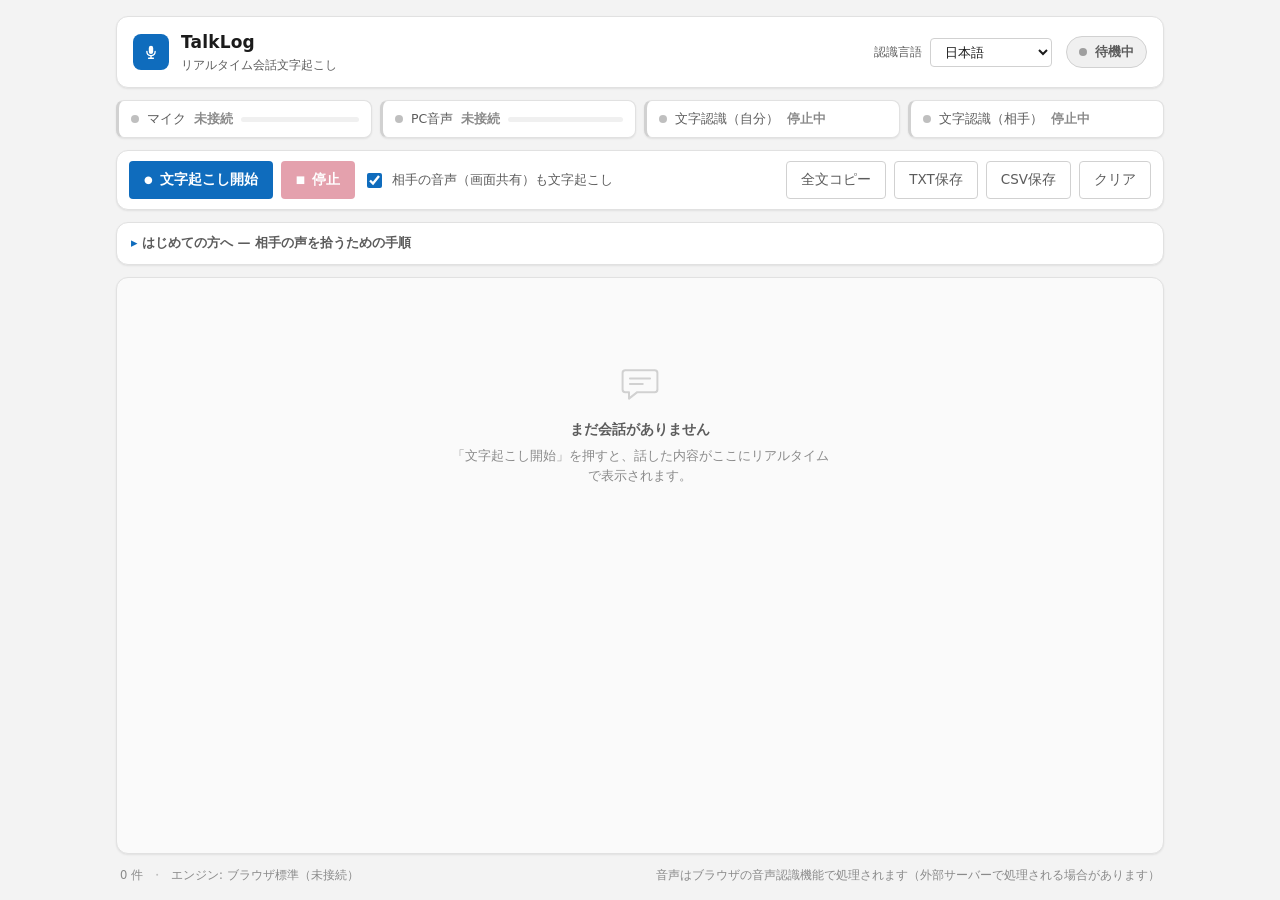
==== index.html @ 2a559c78 "Add files via upload" ====
<!DOCTYPE html>
<html lang="ja">
<head>
<meta charset="UTF-8">
<meta name="viewport" content="width=device-width, initial-scale=1.0">
<meta name="description" content="マイク（自分）と画面共有音声（相手）を同時に文字起こしする、リアルタイム会話文字起こしツール。">
<meta name="color-scheme" content="light dark">
<title>TalkLog — リアルタイム会話文字起こし</title>
<link rel="icon" href="data:image/svg+xml,%3Csvg xmlns='http://www.w3.org/2000/svg' viewBox='0 0 32 32'%3E%3Crect width='32' height='32' rx='7' fill='%230f6cbd'/%3E%3Cpath d='M16 7a3.2 3.2 0 0 0-3.2 3.2v5.4a3.2 3.2 0 1 0 6.4 0v-5.4A3.2 3.2 0 0 0 16 7Zm-7 8.2a1 1 0 0 1 2 0 5 5 0 0 0 10 0 1 1 0 1 1 2 0 7 7 0 0 1-6 6.93V24h2.5a1 1 0 1 1 0 2h-7a1 1 0 1 1 0-2H15v-1.87A7 7 0 0 1 9 15.2Z' fill='%23fff'/%3E%3C/svg%3E">
<link rel="stylesheet" href="style.css">
</head>
<body>
<noscript>
  <div class="noscript">このアプリの動作には JavaScript が必要です。</div>
</noscript>

<div class="app">

  <!-- ===== ヘッダー ===== -->
  <header class="app-header">
    <div class="brand">
      <span class="brand-mark" aria-hidden="true">
        <svg viewBox="0 0 32 32" width="22" height="22"><path d="M16 7a3.2 3.2 0 0 0-3.2 3.2v5.4a3.2 3.2 0 1 0 6.4 0v-5.4A3.2 3.2 0 0 0 16 7Zm-7 8.2a1 1 0 0 1 2 0 5 5 0 0 0 10 0 1 1 0 1 1 2 0 7 7 0 0 1-6 6.93V24h2.5a1 1 0 1 1 0 2h-7a1 1 0 1 1 0-2H15v-1.87A7 7 0 0 1 9 15.2Z" fill="currentColor"/></svg>
      </span>
      <div class="brand-text">
        <h1>TalkLog</h1>
        <p>リアルタイム会話文字起こし</p>
      </div>
    </div>

    <div class="header-right">
      <label class="field">
        <span class="field-label">認識言語</span>
        <select id="sel-lang" class="select">
          <option value="ja-JP" selected>日本語</option>
          <option value="en-US">English (US)</option>
          <option value="en-GB">English (UK)</option>
          <option value="zh-CN">中文（简体）</option>
          <option value="ko-KR">한국어</option>
        </select>
      </label>
      <div id="session-badge" class="session-badge" data-state="idle">
        <span class="dot" aria-hidden="true"></span>
        <span id="session-badge-text">待機中</span>
        <span id="session-timer" class="timer" hidden>00:00</span>
      </div>
    </div>
  </header>

  <!-- ===== 状態バー ===== -->
  <section class="statusbar" aria-label="接続状態">
    <div class="pill" id="pill-mic" data-state="off">
      <span class="dot" aria-hidden="true"></span>
      <span class="pill-label">マイク</span>
      <span class="pill-value" id="pill-mic-value">未接続</span>
      <span class="meter" aria-hidden="true"><span class="meter-bar" id="meter-self"></span></span>
    </div>

    <div class="pill" id="pill-pc" data-state="off">
      <span class="dot" aria-hidden="true"></span>
      <span class="pill-label">PC音声</span>
      <span class="pill-value" id="pill-pc-value">未接続</span>
      <span class="meter" aria-hidden="true"><span class="meter-bar" id="meter-remote"></span></span>
    </div>

    <div class="pill" id="pill-rec-self" data-state="off">
      <span class="dot" aria-hidden="true"></span>
      <span class="pill-label">文字認識（自分）</span>
      <span class="pill-value" id="pill-rec-self-value">停止中</span>
    </div>

    <div class="pill" id="pill-rec-remote" data-state="off">
      <span class="dot" aria-hidden="true"></span>
      <span class="pill-label">文字認識（相手）</span>
      <span class="pill-value" id="pill-rec-remote-value">停止中</span>
    </div>
  </section>

  <!-- ===== ツールバー ===== -->
  <section class="toolbar">
    <div class="toolbar-main">
      <button id="btn-start" class="btn btn-primary" type="button">
        <span class="btn-ico" aria-hidden="true">●</span>文字起こし開始
      </button>
      <button id="btn-stop" class="btn btn-danger" type="button" disabled>
        <span class="btn-ico" aria-hidden="true">■</span>停止
      </button>
      <label class="check" title="OFFにすると自分のマイクだけを文字起こしします">
        <input type="checkbox" id="chk-remote" checked>
        <span>相手の音声（画面共有）も文字起こし</span>
      </label>
    </div>

    <div class="toolbar-sub">
      <button id="btn-copy" class="btn btn-ghost" type="button">全文コピー</button>
      <button id="btn-txt" class="btn btn-ghost" type="button">TXT保存</button>
      <button id="btn-csv" class="btn btn-ghost" type="button">CSV保存</button>
      <button id="btn-clear" class="btn btn-ghost btn-ghost-danger" type="button">クリア</button>
    </div>
  </section>

  <!-- ===== 通知エリア ===== -->
  <div id="alert-area" class="alert-area" role="status" aria-live="polite"></div>

  <!-- ===== 使い方 ===== -->
  <details id="howto" class="howto">
    <summary>はじめての方へ — 相手の声を拾うための手順</summary>
    <ol class="howto-list">
      <li>「文字起こし開始」を押す</li>
      <li>マイクの使用を <b>許可</b> する</li>
      <li>Chrome の共有ダイアログで <b>タブ</b>（相手の声が出ているタブ）または <b>画面全体</b> を選ぶ</li>
      <li>ダイアログ左下の <b>「タブの音声を共有」/「システム音声を共有」</b> を必ず <b>ON</b> にする</li>
      <li>「共有」を押すと文字起こしが始まります</li>
    </ol>
    <p class="howto-note">
      ヘッドホンの使用を推奨します。スピーカー再生だとマイクが相手の声を拾い、「自分」として重複記録されることがあります。
    </p>
  </details>

  <!-- ===== 会話表示 ===== -->
  <main class="transcript-wrap">
    <div id="scroll-area" class="scroll-area" tabindex="0" aria-label="会話ログ">
      <p id="trim-notice" class="trim-notice" hidden>表示を軽くするため、古いメッセージは画面上から省略しています（保存・コピーには全件含まれます）。</p>

      <div id="empty-state" class="empty-state">
        <div class="empty-ico" aria-hidden="true">
          <svg viewBox="0 0 48 48" width="44" height="44"><path d="M8 10h32a3 3 0 0 1 3 3v18a3 3 0 0 1-3 3H21l-9 7v-7H8a3 3 0 0 1-3-3V13a3 3 0 0 1 3-3Z" fill="none" stroke="currentColor" stroke-width="2.2" stroke-linejoin="round"/><path d="M13 19h22M13 25h14" stroke="currentColor" stroke-width="2.2" stroke-linecap="round"/></svg>
        </div>
        <p class="empty-title">まだ会話がありません</p>
        <p class="empty-desc">「文字起こし開始」を押すと、話した内容がここにリアルタイムで表示されます。</p>
      </div>

      <div id="entry-list" class="entry-list"></div>
      <div id="live-area" class="live-area"></div>
    </div>

    <button id="btn-jump" class="jump-btn" type="button" hidden>
      最新へ<span id="jump-count" class="jump-count"></span>
    </button>
  </main>

  <!-- ===== フッター ===== -->
  <footer class="app-footer">
    <span id="stat-count">0 件</span>
    <span class="sep" aria-hidden="true">・</span>
    <span id="stat-engine">エンジン: 未判定</span>
    <span class="grow"></span>
    <span class="foot-note">音声はブラウザの音声認識機能で処理されます（外部サーバーで処理される場合があります）</span>
  </footer>
</div>

<div id="toast-area" class="toast-area" aria-live="polite"></div>

<script src="app.js"></script>
</body>
</html>
---- style.css ----
/* =========================================================
   TalkLog — スタイル
   方向性: Fluent Design / Microsoft Teams 風の業務ツールUI
   ライト／ダークの両方に対応（OS設定に追従）
   ========================================================= */

/* ---------- デザイントークン ---------- */
:root {
  /* 面 */
  --bg: #f3f3f3;
  --surface: #ffffff;
  --surface-2: #fafafa;
  --surface-3: #f0f0f0;

  /* 線 */
  --border: #e1e1e1;
  --border-strong: #d1d1d1;

  /* 文字 */
  --text: #1b1b1b;
  --text-2: #5c5c5c;
  --text-3: #8a8a8a;
  --text-inv: #ffffff;

  /* アクセント（Fluent blue） */
  --accent: #0f6cbd;
  --accent-hover: #115ea3;
  --accent-soft: #e8f1fb;
  --accent-border: #b4d6f7;

  /* セマンティック */
  --ok: #0f7b0f;
  --ok-soft: #eaf5ea;
  --warn: #b26a00;
  --warn-soft: #fdf3e3;
  --danger: #c4314b;
  --danger-soft: #fdeef1;

  /* 話者色 */
  --self-bg: #0f6cbd;
  --self-text: #ffffff;
  --remote-bg: #ffffff;
  --remote-text: #1b1b1b;
  --remote-border: #d8d8d8;

  /* 形状 */
  --r-sm: 4px;
  --r-md: 8px;
  --r-lg: 12px;
  --r-pill: 999px;

  --shadow-1: 0 1px 2px rgba(0, 0, 0, .08);
  --shadow-2: 0 2px 8px rgba(0, 0, 0, .10);
  --shadow-3: 0 8px 24px rgba(0, 0, 0, .14);

  --font: "Segoe UI Variable Text", "Segoe UI", "Yu Gothic UI", "Meiryo",
          system-ui, -apple-system, "Hiragino Kaku Gothic ProN", sans-serif;

  --gap: 12px;
  --maxw: 1080px;
}

@media (prefers-color-scheme: dark) {
  :root {
    --bg: #141414;
    --surface: #1f1f1f;
    --surface-2: #242424;
    --surface-3: #2b2b2b;

    --border: #333333;
    --border-strong: #454545;

    --text: #f2f2f2;
    --text-2: #bdbdbd;
    --text-3: #8f8f8f;

    --accent: #479ef5;
    --accent-hover: #62abf5;
    --accent-soft: #10263a;
    --accent-border: #2a4a68;

    --ok: #6ccb5f;
    --ok-soft: #16240f;
    --warn: #e5a54b;
    --warn-soft: #2a1f0d;
    --danger: #ff6b7f;
    --danger-soft: #33161c;

    --self-bg: #2a5f96;
    --self-text: #ffffff;
    --remote-bg: #2b2b2b;
    --remote-text: #f2f2f2;
    --remote-border: #3a3a3a;

    --shadow-1: 0 1px 2px rgba(0, 0, 0, .4);
    --shadow-2: 0 2px 8px rgba(0, 0, 0, .45);
    --shadow-3: 0 8px 24px rgba(0, 0, 0, .55);
  }
}

/* ---------- リセット ---------- */
*, *::before, *::after { box-sizing: border-box; }
html, body { height: 100%; }
body {
  margin: 0;
  background: var(--bg);
  color: var(--text);
  font-family: var(--font);
  font-size: 14px;
  line-height: 1.6;
  -webkit-font-smoothing: antialiased;
}
h1, h2, p, ol, ul { margin: 0; }
button, input, select { font: inherit; color: inherit; }

/* display 指定を持つ要素でも hidden 属性を確実に効かせる */
[hidden] { display: none !important; }

.noscript {
  margin: 24px auto;
  max-width: 640px;
  padding: 16px;
  border: 1px solid var(--danger);
  border-radius: var(--r-md);
  background: var(--danger-soft);
  text-align: center;
}

/* ---------- レイアウト ---------- */
/* ページ自体はスクロールさせず、会話エリアだけを内部スクロールさせる */
body { overflow: hidden; }

.app {
  max-width: var(--maxw);
  height: 100vh;
  height: 100dvh; /* モバイルのアドレスバー分を考慮（未対応環境は上の 100vh） */
  margin: 0 auto;
  padding: 16px 16px 12px;
  display: flex;
  flex-direction: column;
  gap: var(--gap);
}

/* ---------- ヘッダー ---------- */
.app-header {
  display: flex;
  align-items: center;
  justify-content: space-between;
  gap: 16px;
  flex-wrap: wrap;
  padding: 12px 16px;
  background: var(--surface);
  border: 1px solid var(--border);
  border-radius: var(--r-lg);
  box-shadow: var(--shadow-1);
}
.brand { display: flex; align-items: center; gap: 12px; min-width: 0; }
.brand-mark {
  display: grid;
  place-items: center;
  width: 36px; height: 36px;
  border-radius: var(--r-md);
  background: var(--accent);
  color: #fff;
  flex: none;
}
.brand-text { min-width: 0; }
.brand-text h1 { font-size: 17px; font-weight: 600; letter-spacing: .01em; }
.brand-text p { font-size: 12px; color: var(--text-2); }

.header-right { display: flex; align-items: center; gap: 14px; flex-wrap: wrap; }
.field { display: flex; align-items: center; gap: 8px; }
.field-label { font-size: 12px; color: var(--text-2); white-space: nowrap; }
.select {
  padding: 5px 10px;
  background: var(--surface);
  border: 1px solid var(--border-strong);
  border-radius: var(--r-sm);
  font-size: 13px;
  cursor: pointer;
}
.select:disabled { opacity: .55; cursor: not-allowed; }
.select:focus-visible, .btn:focus-visible, .check input:focus-visible,
.scroll-area:focus-visible, summary:focus-visible {
  outline: 2px solid var(--accent);
  outline-offset: 2px;
}

.session-badge {
  display: inline-flex; align-items: center; gap: 8px;
  padding: 5px 12px;
  border-radius: var(--r-pill);
  border: 1px solid var(--border-strong);
  background: var(--surface-3);
  font-size: 12.5px;
  font-weight: 600;
  color: var(--text-2);
  white-space: nowrap;
}
.session-badge .timer {
  font-variant-numeric: tabular-nums;
  font-weight: 500;
  opacity: .85;
}
.session-badge[data-state="starting"] {
  background: var(--warn-soft); border-color: var(--warn); color: var(--warn);
}
.session-badge[data-state="running"] {
  background: var(--danger-soft); border-color: var(--danger); color: var(--danger);
}

/* 共通ステータスドット */
.dot {
  width: 8px; height: 8px;
  border-radius: 50%;
  background: currentColor;
  flex: none;
  opacity: .55;
}
.session-badge[data-state="running"] .dot { opacity: 1; animation: pulse 1.6s ease-in-out infinite; }
@keyframes pulse { 0%,100% { opacity: 1; } 50% { opacity: .3; } }

/* ---------- 状態バー ---------- */
.statusbar {
  display: grid;
  grid-template-columns: repeat(4, minmax(0, 1fr));
  gap: 8px;
}
.pill {
  display: flex;
  align-items: center;
  gap: 8px;
  min-width: 0;
  padding: 8px 12px;
  background: var(--surface);
  border: 1px solid var(--border);
  border-left: 3px solid var(--border-strong);
  border-radius: var(--r-md);
  box-shadow: var(--shadow-1);
  font-size: 12.5px;
  color: var(--text-3);
}
.pill-label { color: var(--text-2); white-space: nowrap; }
.pill-value { font-weight: 600; color: var(--text-3); white-space: nowrap; }

.pill[data-state="ok"]    { border-left-color: var(--ok);     color: var(--ok); }
.pill[data-state="warn"]  { border-left-color: var(--warn);   color: var(--warn); }
.pill[data-state="error"] { border-left-color: var(--danger); color: var(--danger); }
.pill[data-state="ok"]    .pill-value { color: var(--ok); }
.pill[data-state="warn"]  .pill-value { color: var(--warn); }
.pill[data-state="error"] .pill-value { color: var(--danger); }
.pill[data-state="ok"] .dot { opacity: 1; }

/* 音声レベルメーター */
.meter {
  flex: 1 1 auto;
  min-width: 28px;
  height: 5px;
  margin-left: auto;
  border-radius: var(--r-pill);
  background: var(--surface-3);
  overflow: hidden;
}
.meter-bar {
  display: block;
  width: 0%;
  height: 100%;
  border-radius: var(--r-pill);
  background: linear-gradient(90deg, var(--ok), var(--accent));
  transition: width 90ms linear;
}

/* ---------- ツールバー ---------- */
.toolbar {
  display: flex;
  align-items: center;
  justify-content: space-between;
  gap: 12px;
  flex-wrap: wrap;
  padding: 10px 12px;
  background: var(--surface);
  border: 1px solid var(--border);
  border-radius: var(--r-lg);
  box-shadow: var(--shadow-1);
}
.toolbar-main, .toolbar-sub { display: flex; align-items: center; gap: 8px; flex-wrap: wrap; }

.btn {
  display: inline-flex;
  align-items: center;
  gap: 7px;
  padding: 7px 14px;
  border: 1px solid transparent;
  border-radius: var(--r-sm);
  background: var(--surface-3);
  color: var(--text);
  font-size: 13.5px;
  font-weight: 600;
  cursor: pointer;
  transition: background-color .12s ease, border-color .12s ease, opacity .12s ease;
}
.btn:hover:not(:disabled) { background: var(--border); }
.btn:active:not(:disabled) { transform: translateY(1px); }
.btn:disabled { opacity: .45; cursor: not-allowed; }
.btn-ico { font-size: 10px; line-height: 1; }

.btn-primary { background: var(--accent); color: #fff; }
.btn-primary:hover:not(:disabled) { background: var(--accent-hover); }
.btn-danger { background: var(--danger); color: #fff; }
.btn-danger:hover:not(:disabled) { filter: brightness(1.08); background: var(--danger); }
.btn-ghost {
  background: transparent;
  border-color: var(--border-strong);
  font-weight: 500;
  color: var(--text-2);
}
.btn-ghost:hover:not(:disabled) { background: var(--surface-3); color: var(--text); }
.btn-ghost-danger:hover:not(:disabled) { color: var(--danger); border-color: var(--danger); background: var(--danger-soft); }

.check { display: inline-flex; align-items: center; gap: 7px; font-size: 13px; color: var(--text-2); cursor: pointer; }
.check input { width: 15px; height: 15px; accent-color: var(--accent); cursor: pointer; }
.check input:disabled { cursor: not-allowed; }

/* ---------- 通知 ---------- */
.alert-area:empty { display: none; }
.alert-area { display: flex; flex-direction: column; gap: 8px; }
.alert {
  display: flex;
  align-items: flex-start;
  gap: 10px;
  padding: 10px 12px;
  border: 1px solid var(--border-strong);
  border-left: 3px solid var(--text-3);
  border-radius: var(--r-md);
  background: var(--surface);
  font-size: 13px;
  box-shadow: var(--shadow-1);
}
.alert[data-kind="info"]   { border-left-color: var(--accent); background: var(--accent-soft); }
.alert[data-kind="ok"]     { border-left-color: var(--ok);     background: var(--ok-soft); }
.alert[data-kind="warn"]   { border-left-color: var(--warn);   background: var(--warn-soft); }
.alert[data-kind="error"]  { border-left-color: var(--danger); background: var(--danger-soft); }
.alert-body { flex: 1; min-width: 0; }
.alert-title { font-weight: 600; margin-bottom: 2px; }
.alert-text { color: var(--text-2); white-space: pre-wrap; }
.alert-close {
  flex: none;
  width: 24px; height: 24px;
  display: grid; place-items: center;
  border: none; border-radius: var(--r-sm);
  background: transparent;
  color: var(--text-3);
  font-size: 16px; line-height: 1;
  cursor: pointer;
}
.alert-close:hover { background: rgba(128,128,128,.18); color: var(--text); }

/* ---------- 使い方 ---------- */
.howto {
  background: var(--surface);
  border: 1px solid var(--border);
  border-radius: var(--r-lg);
  box-shadow: var(--shadow-1);
  font-size: 13px;
}
.howto summary {
  padding: 10px 14px;
  cursor: pointer;
  font-weight: 600;
  color: var(--text-2);
  list-style: none;
}
.howto summary::-webkit-details-marker { display: none; }
.howto summary::before { content: "▸ "; color: var(--accent); }
.howto[open] summary::before { content: "▾ "; }
.howto-list { margin: 0; padding: 0 14px 4px 34px; color: var(--text-2); }
.howto-list li { margin-bottom: 3px; }
.howto-list b { color: var(--text); }
.howto-note { padding: 4px 14px 12px; color: var(--text-3); font-size: 12.5px; }

/* ---------- 会話表示 ---------- */
.transcript-wrap {
  position: relative;
  flex: 1 1 auto;
  /* flex アイテムの既定 min-height:auto を解除しないと、
     中身の高さのまま伸び続けて内部スクロールが発生しない */
  min-height: 0;
  display: flex;
}
.scroll-area {
  flex: 1;
  min-height: 0;
  overflow-y: auto;
  overscroll-behavior: contain;
  padding: 16px 18px 20px;
  background: var(--surface-2);
  border: 1px solid var(--border);
  border-radius: var(--r-lg);
  box-shadow: var(--shadow-1);
  scroll-behavior: auto;
}

.trim-notice {
  margin: 0 auto 14px;
  max-width: 560px;
  padding: 6px 10px;
  border-radius: var(--r-sm);
  background: var(--surface-3);
  color: var(--text-3);
  font-size: 11.5px;
  text-align: center;
}

.empty-state {
  display: flex;
  flex-direction: column;
  align-items: center;
  justify-content: center;
  gap: 6px;
  min-height: 260px;
  color: var(--text-3);
  text-align: center;
}
.empty-ico { color: var(--border-strong); }
.empty-title { font-size: 14px; font-weight: 600; color: var(--text-2); }
.empty-desc { font-size: 12.5px; max-width: 380px; }

.entry-list, .live-area { display: flex; flex-direction: column; gap: 10px; }
.live-area:not(:empty) { margin-top: 10px; }

/* メッセージ行 */
.row { display: flex; flex-direction: column; max-width: min(78%, 680px); }
.row-self   { align-self: flex-end; align-items: flex-end; }
.row-remote { align-self: flex-start; align-items: flex-start; }

.row-meta {
  display: flex;
  align-items: baseline;
  gap: 8px;
  margin: 0 2px 3px;
  font-size: 11.5px;
  color: var(--text-3);
}
.row-speaker { font-weight: 700; }
.row-self .row-speaker   { color: var(--accent); }
.row-remote .row-speaker { color: var(--text-2); }
.row-time { font-variant-numeric: tabular-nums; }

.bubble {
  padding: 9px 13px;
  border-radius: var(--r-lg);
  font-size: 14.5px;
  line-height: 1.65;
  white-space: pre-wrap;
  overflow-wrap: anywhere;
  box-shadow: var(--shadow-1);
}
.row-self .bubble {
  background: var(--self-bg);
  color: var(--self-text);
  border-bottom-right-radius: var(--r-sm);
}
.row-remote .bubble {
  background: var(--remote-bg);
  color: var(--remote-text);
  border: 1px solid var(--remote-border);
  border-bottom-left-radius: var(--r-sm);
}

/* 認識中（暫定結果） */
.row-live .bubble {
  background: transparent;
  border: 1px dashed var(--accent-border);
  color: var(--text-2);
  box-shadow: none;
}
.row-live.row-self .bubble { border-color: var(--accent); color: var(--accent); }
.live-tag {
  display: inline-flex;
  align-items: center;
  gap: 5px;
  padding: 1px 7px;
  border-radius: var(--r-pill);
  background: var(--accent-soft);
  color: var(--accent);
  font-size: 10.5px;
  font-weight: 700;
}
.live-tag::before {
  content: "";
  width: 5px; height: 5px;
  border-radius: 50%;
  background: currentColor;
  animation: blink 1.1s ease-in-out infinite;
}
@keyframes blink { 0%,100% { opacity: 1; } 50% { opacity: .15; } }

/* 追加時のさりげないフェード */
.row-enter { animation: fadeUp .16s ease-out; }
@keyframes fadeUp { from { opacity: 0; transform: translateY(4px); } to { opacity: 1; transform: none; } }

/* 最新へ戻るボタン */
.jump-btn {
  position: absolute;
  left: 50%;
  bottom: 14px;
  transform: translateX(-50%);
  display: inline-flex;
  align-items: center;
  gap: 6px;
  padding: 6px 14px;
  border: 1px solid var(--border-strong);
  border-radius: var(--r-pill);
  background: var(--surface);
  color: var(--text);
  font-size: 12.5px;
  font-weight: 600;
  cursor: pointer;
  box-shadow: var(--shadow-3);
}
.jump-btn:hover { background: var(--surface-3); }
.jump-count {
  padding: 0 6px;
  border-radius: var(--r-pill);
  background: var(--accent);
  color: #fff;
  font-size: 11px;
}
.jump-count:empty { display: none; }

/* ---------- フッター ---------- */
.app-footer {
  display: flex;
  align-items: center;
  gap: 8px;
  flex-wrap: wrap;
  padding: 0 4px 4px;
  font-size: 11.5px;
  color: var(--text-3);
}
.app-footer .grow { flex: 1 1 auto; }
.app-footer .sep { opacity: .5; }
.foot-note { text-align: right; }

/* ---------- トースト ---------- */
.toast-area {
  position: fixed;
  right: 18px;
  bottom: 18px;
  display: flex;
  flex-direction: column;
  gap: 8px;
  z-index: 50;
  pointer-events: none;
}
.toast {
  padding: 9px 16px;
  border: 1px solid var(--border-strong);
  border-radius: var(--r-md);
  background: var(--surface);
  color: var(--text);
  font-size: 13px;
  box-shadow: var(--shadow-3);
  animation: toastIn .16s ease-out;
}
@keyframes toastIn { from { opacity: 0; transform: translateY(8px); } to { opacity: 1; transform: none; } }

/* ---------- レスポンシブ ---------- */
@media (max-width: 900px) {
  .statusbar { grid-template-columns: repeat(2, minmax(0, 1fr)); }
}
@media (max-width: 640px) {
  body { font-size: 13.5px; overflow: auto; }
  /* 狭い画面ではヘッダー類だけで画面が埋まりうるため、ページスクロールを許可し
     会話エリアには上限高さを与えて内部スクロールさせる */
  .app { padding: 10px 10px 8px; gap: 10px; height: auto; min-height: 100dvh; }
  .transcript-wrap { min-height: 260px; }
  .scroll-area { max-height: 62vh; }
  .app-header { padding: 10px 12px; }
  .header-right { width: 100%; justify-content: space-between; }
  .statusbar { grid-template-columns: 1fr; }
  .toolbar { flex-direction: column; align-items: stretch; }
  .toolbar-main, .toolbar-sub { justify-content: space-between; }
  .btn { flex: 1 1 auto; justify-content: center; }
  .row { max-width: 92%; }
  .foot-note { display: none; }
  .toast-area { left: 12px; right: 12px; align-items: center; }
}

/* ---------- アニメーション削減 ---------- */
@media (prefers-reduced-motion: reduce) {
  *, *::before, *::after {
    animation-duration: .001ms !important;
    animation-iteration-count: 1 !important;
    transition-duration: .001ms !important;
  }
}
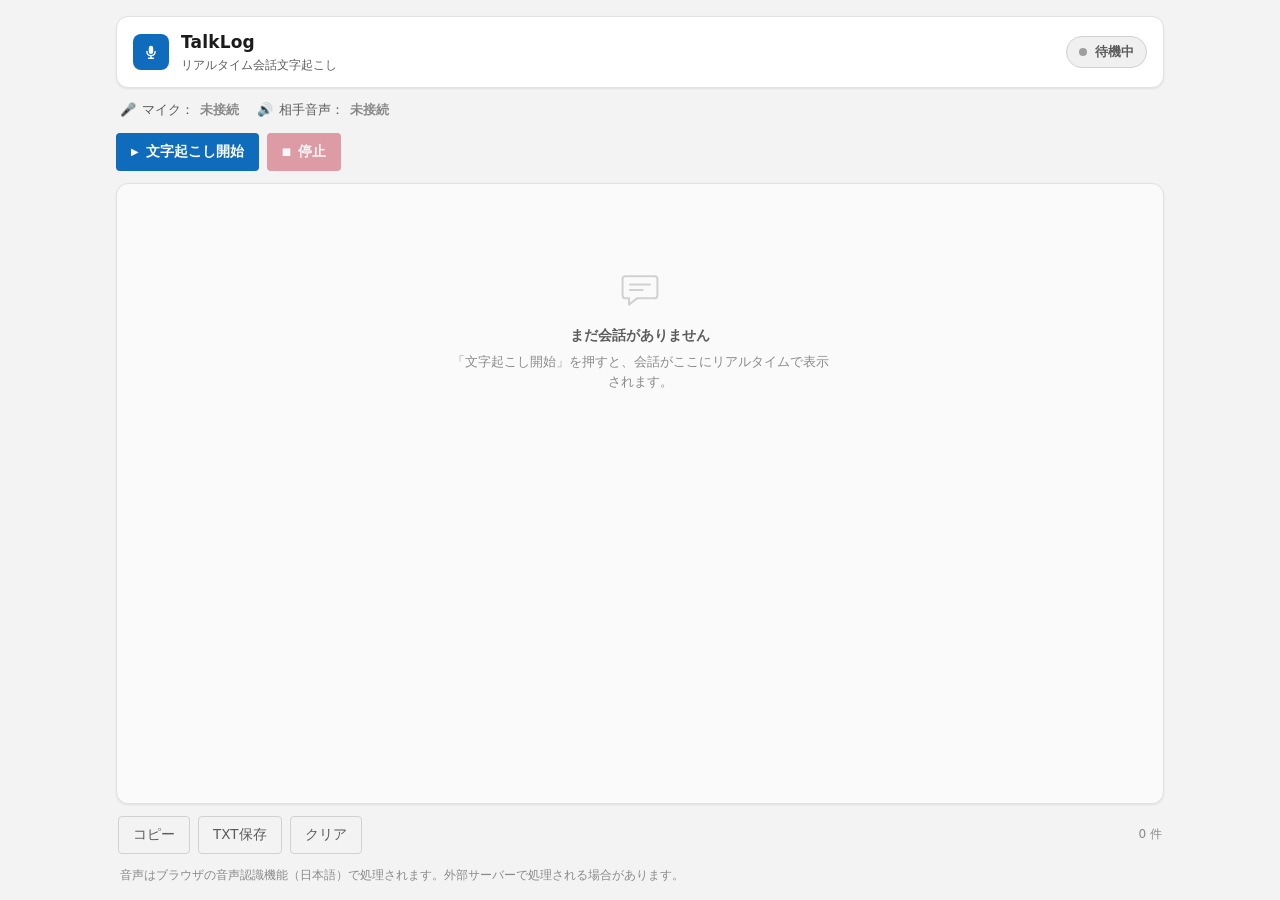
==== commit 571cce1f: "Add files via upload" ====
--- a/index.html
+++ b/index.html
@@ -3,7 +3,7 @@
 <head>
 <meta charset="UTF-8">
 <meta name="viewport" content="width=device-width, initial-scale=1.0">
-<meta name="description" content="マイク（自分）と画面共有音声（相手）を同時に文字起こしする、リアルタイム会話文字起こしツール。">
+<meta name="description" content="会話をリアルタイムに文字起こしし、自分と相手の発言を分けて表示するツール。">
 <meta name="color-scheme" content="light dark">
 <title>TalkLog — リアルタイム会話文字起こし</title>
 <link rel="icon" href="data:image/svg+xml,%3Csvg xmlns='http://www.w3.org/2000/svg' viewBox='0 0 32 32'%3E%3Crect width='32' height='32' rx='7' fill='%230f6cbd'/%3E%3Cpath d='M16 7a3.2 3.2 0 0 0-3.2 3.2v5.4a3.2 3.2 0 1 0 6.4 0v-5.4A3.2 3.2 0 0 0 16 7Zm-7 8.2a1 1 0 0 1 2 0 5 5 0 0 0 10 0 1 1 0 1 1 2 0 7 7 0 0 1-6 6.93V24h2.5a1 1 0 1 1 0 2h-7a1 1 0 1 1 0-2H15v-1.87A7 7 0 0 1 9 15.2Z' fill='%23fff'/%3E%3C/svg%3E">
@@ -28,96 +28,37 @@
       </div>
     </div>
 
-    <div class="header-right">
-      <label class="field">
-        <span class="field-label">認識言語</span>
-        <select id="sel-lang" class="select">
-          <option value="ja-JP" selected>日本語</option>
-          <option value="en-US">English (US)</option>
-          <option value="en-GB">English (UK)</option>
-          <option value="zh-CN">中文（简体）</option>
-          <option value="ko-KR">한국어</option>
-        </select>
-      </label>
-      <div id="session-badge" class="session-badge" data-state="idle">
-        <span class="dot" aria-hidden="true"></span>
-        <span id="session-badge-text">待機中</span>
-        <span id="session-timer" class="timer" hidden>00:00</span>
-      </div>
+    <div id="session-badge" class="session-badge" data-state="idle">
+      <span class="dot" aria-hidden="true"></span>
+      <span id="session-badge-text">待機中</span>
+      <span id="session-timer" class="timer" hidden>00:00</span>
     </div>
   </header>
 
-  <!-- ===== 状態バー ===== -->
-  <section class="statusbar" aria-label="接続状態">
-    <div class="pill" id="pill-mic" data-state="off">
-      <span class="dot" aria-hidden="true"></span>
-      <span class="pill-label">マイク</span>
-      <span class="pill-value" id="pill-mic-value">未接続</span>
-      <span class="meter" aria-hidden="true"><span class="meter-bar" id="meter-self"></span></span>
-    </div>
+  <!-- ===== 入力状態 ===== -->
+  <div class="status-row">
+    <span class="stat" id="pill-mic" data-state="off">
+      <span aria-hidden="true">🎤</span>マイク：<b id="pill-mic-value">未接続</b>
+    </span>
+    <span class="stat" id="pill-pc" data-state="off">
+      <span aria-hidden="true">🔊</span>相手音声：<b id="pill-pc-value">未接続</b>
+    </span>
+  </div>
 
-    <div class="pill" id="pill-pc" data-state="off">
-      <span class="dot" aria-hidden="true"></span>
-      <span class="pill-label">PC音声</span>
-      <span class="pill-value" id="pill-pc-value">未接続</span>
-      <span class="meter" aria-hidden="true"><span class="meter-bar" id="meter-remote"></span></span>
-    </div>
+  <!-- ===== 主操作 ===== -->
+  <div class="main-controls">
+    <button id="btn-start" class="btn btn-primary" type="button">
+      <span class="btn-ico" aria-hidden="true">▶</span>文字起こし開始
+    </button>
+    <button id="btn-stop" class="btn btn-danger" type="button" disabled>
+      <span class="btn-ico" aria-hidden="true">■</span>停止
+    </button>
+  </div>
 
-    <div class="pill" id="pill-rec-self" data-state="off">
-      <span class="dot" aria-hidden="true"></span>
-      <span class="pill-label">文字認識（自分）</span>
-      <span class="pill-value" id="pill-rec-self-value">停止中</span>
-    </div>
-
-    <div class="pill" id="pill-rec-remote" data-state="off">
-      <span class="dot" aria-hidden="true"></span>
-      <span class="pill-label">文字認識（相手）</span>
-      <span class="pill-value" id="pill-rec-remote-value">停止中</span>
-    </div>
-  </section>
-
-  <!-- ===== ツールバー ===== -->
-  <section class="toolbar">
-    <div class="toolbar-main">
-      <button id="btn-start" class="btn btn-primary" type="button">
-        <span class="btn-ico" aria-hidden="true">●</span>文字起こし開始
-      </button>
-      <button id="btn-stop" class="btn btn-danger" type="button" disabled>
-        <span class="btn-ico" aria-hidden="true">■</span>停止
-      </button>
-      <label class="check" title="OFFにすると自分のマイクだけを文字起こしします">
-        <input type="checkbox" id="chk-remote" checked>
-        <span>相手の音声（画面共有）も文字起こし</span>
-      </label>
-    </div>
-
-    <div class="toolbar-sub">
-      <button id="btn-copy" class="btn btn-ghost" type="button">全文コピー</button>
-      <button id="btn-txt" class="btn btn-ghost" type="button">TXT保存</button>
-      <button id="btn-csv" class="btn btn-ghost" type="button">CSV保存</button>
-      <button id="btn-clear" class="btn btn-ghost btn-ghost-danger" type="button">クリア</button>
-    </div>
-  </section>
-
-  <!-- ===== 通知エリア ===== -->
+  <!-- ===== 通知（問題があるときだけ表示） ===== -->
   <div id="alert-area" class="alert-area" role="status" aria-live="polite"></div>
 
-  <!-- ===== 使い方 ===== -->
-  <details id="howto" class="howto">
-    <summary>はじめての方へ — 相手の声を拾うための手順</summary>
-    <ol class="howto-list">
-      <li>「文字起こし開始」を押す</li>
-      <li>マイクの使用を <b>許可</b> する</li>
-      <li>Chrome の共有ダイアログで <b>タブ</b>（相手の声が出ているタブ）または <b>画面全体</b> を選ぶ</li>
-      <li>ダイアログ左下の <b>「タブの音声を共有」/「システム音声を共有」</b> を必ず <b>ON</b> にする</li>
-      <li>「共有」を押すと文字起こしが始まります</li>
-    </ol>
-    <p class="howto-note">
-      ヘッドホンの使用を推奨します。スピーカー再生だとマイクが相手の声を拾い、「自分」として重複記録されることがあります。
-    </p>
-  </details>
-
-  <!-- ===== 会話表示 ===== -->
+  <!-- ===== 会話ログ ===== -->
   <main class="transcript-wrap">
     <div id="scroll-area" class="scroll-area" tabindex="0" aria-label="会話ログ">
       <p id="trim-notice" class="trim-notice" hidden>表示を軽くするため、古いメッセージは画面上から省略しています（保存・コピーには全件含まれます）。</p>
@@ -127,7 +68,7 @@
           <svg viewBox="0 0 48 48" width="44" height="44"><path d="M8 10h32a3 3 0 0 1 3 3v18a3 3 0 0 1-3 3H21l-9 7v-7H8a3 3 0 0 1-3-3V13a3 3 0 0 1 3-3Z" fill="none" stroke="currentColor" stroke-width="2.2" stroke-linejoin="round"/><path d="M13 19h22M13 25h14" stroke="currentColor" stroke-width="2.2" stroke-linecap="round"/></svg>
         </div>
         <p class="empty-title">まだ会話がありません</p>
-        <p class="empty-desc">「文字起こし開始」を押すと、話した内容がここにリアルタイムで表示されます。</p>
+        <p class="empty-desc">「文字起こし開始」を押すと、会話がここにリアルタイムで表示されます。</p>
       </div>
 
       <div id="entry-list" class="entry-list"></div>
@@ -139,13 +80,17 @@
     </button>
   </main>
 
-  <!-- ===== フッター ===== -->
+  <!-- ===== 副操作 ===== -->
+  <div class="sub-controls">
+    <button id="btn-copy" class="btn btn-ghost" type="button">コピー</button>
+    <button id="btn-txt" class="btn btn-ghost" type="button">TXT保存</button>
+    <button id="btn-clear" class="btn btn-ghost btn-ghost-danger" type="button">クリア</button>
+    <span class="grow"></span>
+    <span id="stat-count" class="count">0 件</span>
+  </div>
+
   <footer class="app-footer">
-    <span id="stat-count">0 件</span>
-    <span class="sep" aria-hidden="true">・</span>
-    <span id="stat-engine">エンジン: 未判定</span>
-    <span class="grow"></span>
-    <span class="foot-note">音声はブラウザの音声認識機能で処理されます（外部サーバーで処理される場合があります）</span>
+    音声はブラウザの音声認識機能（日本語）で処理されます。外部サーバーで処理される場合があります。
   </footer>
 </div>
 
--- a/style.css
+++ b/style.css
@@ -168,20 +168,7 @@
 .brand-text h1 { font-size: 17px; font-weight: 600; letter-spacing: .01em; }
 .brand-text p { font-size: 12px; color: var(--text-2); }
 
-.header-right { display: flex; align-items: center; gap: 14px; flex-wrap: wrap; }
-.field { display: flex; align-items: center; gap: 8px; }
-.field-label { font-size: 12px; color: var(--text-2); white-space: nowrap; }
-.select {
-  padding: 5px 10px;
-  background: var(--surface);
-  border: 1px solid var(--border-strong);
-  border-radius: var(--r-sm);
-  font-size: 13px;
-  cursor: pointer;
-}
-.select:disabled { opacity: .55; cursor: not-allowed; }
-.select:focus-visible, .btn:focus-visible, .check input:focus-visible,
-.scroll-area:focus-visible, summary:focus-visible {
+.btn:focus-visible, .scroll-area:focus-visible {
   outline: 2px solid var(--accent);
   outline-offset: 2px;
 }
@@ -220,70 +207,33 @@
 .session-badge[data-state="running"] .dot { opacity: 1; animation: pulse 1.6s ease-in-out infinite; }
 @keyframes pulse { 0%,100% { opacity: 1; } 50% { opacity: .3; } }
 
-/* ---------- 状態バー ---------- */
-.statusbar {
-  display: grid;
-  grid-template-columns: repeat(4, minmax(0, 1fr));
+/* ---------- 入力状態（1行だけのシンプル表示） ---------- */
+.status-row {
+  display: flex;
+  align-items: center;
+  gap: 18px;
+  flex-wrap: wrap;
+  padding: 0 4px;
+  font-size: 13px;
+  color: var(--text-2);
+}
+.stat { display: inline-flex; align-items: center; gap: 6px; }
+.stat b { font-weight: 600; color: var(--text-3); }
+.stat[data-state="ok"] b    { color: var(--ok); }
+.stat[data-state="warn"] b  { color: var(--warn); }
+.stat[data-state="error"] b { color: var(--danger); }
+
+/* ---------- 操作 ---------- */
+.main-controls { display: flex; align-items: center; gap: 8px; flex-wrap: wrap; }
+.sub-controls {
+  display: flex;
+  align-items: center;
   gap: 8px;
-}
-.pill {
-  display: flex;
-  align-items: center;
-  gap: 8px;
-  min-width: 0;
-  padding: 8px 12px;
-  background: var(--surface);
-  border: 1px solid var(--border);
-  border-left: 3px solid var(--border-strong);
-  border-radius: var(--r-md);
-  box-shadow: var(--shadow-1);
-  font-size: 12.5px;
-  color: var(--text-3);
-}
-.pill-label { color: var(--text-2); white-space: nowrap; }
-.pill-value { font-weight: 600; color: var(--text-3); white-space: nowrap; }
-
-.pill[data-state="ok"]    { border-left-color: var(--ok);     color: var(--ok); }
-.pill[data-state="warn"]  { border-left-color: var(--warn);   color: var(--warn); }
-.pill[data-state="error"] { border-left-color: var(--danger); color: var(--danger); }
-.pill[data-state="ok"]    .pill-value { color: var(--ok); }
-.pill[data-state="warn"]  .pill-value { color: var(--warn); }
-.pill[data-state="error"] .pill-value { color: var(--danger); }
-.pill[data-state="ok"] .dot { opacity: 1; }
-
-/* 音声レベルメーター */
-.meter {
-  flex: 1 1 auto;
-  min-width: 28px;
-  height: 5px;
-  margin-left: auto;
-  border-radius: var(--r-pill);
-  background: var(--surface-3);
-  overflow: hidden;
-}
-.meter-bar {
-  display: block;
-  width: 0%;
-  height: 100%;
-  border-radius: var(--r-pill);
-  background: linear-gradient(90deg, var(--ok), var(--accent));
-  transition: width 90ms linear;
-}
-
-/* ---------- ツールバー ---------- */
-.toolbar {
-  display: flex;
-  align-items: center;
-  justify-content: space-between;
-  gap: 12px;
   flex-wrap: wrap;
-  padding: 10px 12px;
-  background: var(--surface);
-  border: 1px solid var(--border);
-  border-radius: var(--r-lg);
-  box-shadow: var(--shadow-1);
-}
-.toolbar-main, .toolbar-sub { display: flex; align-items: center; gap: 8px; flex-wrap: wrap; }
+  padding: 0 2px;
+}
+.sub-controls .grow { flex: 1 1 auto; }
+.sub-controls .count { font-size: 12px; color: var(--text-3); }
 
 .btn {
   display: inline-flex;
@@ -316,10 +266,6 @@
 }
 .btn-ghost:hover:not(:disabled) { background: var(--surface-3); color: var(--text); }
 .btn-ghost-danger:hover:not(:disabled) { color: var(--danger); border-color: var(--danger); background: var(--danger-soft); }
-
-.check { display: inline-flex; align-items: center; gap: 7px; font-size: 13px; color: var(--text-2); cursor: pointer; }
-.check input { width: 15px; height: 15px; accent-color: var(--accent); cursor: pointer; }
-.check input:disabled { cursor: not-allowed; }
 
 /* ---------- 通知 ---------- */
 .alert-area:empty { display: none; }
@@ -355,29 +301,6 @@
 }
 .alert-close:hover { background: rgba(128,128,128,.18); color: var(--text); }
 
-/* ---------- 使い方 ---------- */
-.howto {
-  background: var(--surface);
-  border: 1px solid var(--border);
-  border-radius: var(--r-lg);
-  box-shadow: var(--shadow-1);
-  font-size: 13px;
-}
-.howto summary {
-  padding: 10px 14px;
-  cursor: pointer;
-  font-weight: 600;
-  color: var(--text-2);
-  list-style: none;
-}
-.howto summary::-webkit-details-marker { display: none; }
-.howto summary::before { content: "▸ "; color: var(--accent); }
-.howto[open] summary::before { content: "▾ "; }
-.howto-list { margin: 0; padding: 0 14px 4px 34px; color: var(--text-2); }
-.howto-list li { margin-bottom: 3px; }
-.howto-list b { color: var(--text); }
-.howto-note { padding: 4px 14px 12px; color: var(--text-3); font-size: 12.5px; }
-
 /* ---------- 会話表示 ---------- */
 .transcript-wrap {
   position: relative;
@@ -530,17 +453,10 @@
 
 /* ---------- フッター ---------- */
 .app-footer {
-  display: flex;
-  align-items: center;
-  gap: 8px;
-  flex-wrap: wrap;
   padding: 0 4px 4px;
   font-size: 11.5px;
   color: var(--text-3);
 }
-.app-footer .grow { flex: 1 1 auto; }
-.app-footer .sep { opacity: .5; }
-.foot-note { text-align: right; }
 
 /* ---------- トースト ---------- */
 .toast-area {
@@ -566,24 +482,16 @@
 @keyframes toastIn { from { opacity: 0; transform: translateY(8px); } to { opacity: 1; transform: none; } }
 
 /* ---------- レスポンシブ ---------- */
-@media (max-width: 900px) {
-  .statusbar { grid-template-columns: repeat(2, minmax(0, 1fr)); }
-}
 @media (max-width: 640px) {
   body { font-size: 13.5px; overflow: auto; }
   /* 狭い画面ではヘッダー類だけで画面が埋まりうるため、ページスクロールを許可し
      会話エリアには上限高さを与えて内部スクロールさせる */
   .app { padding: 10px 10px 8px; gap: 10px; height: auto; min-height: 100dvh; }
   .transcript-wrap { min-height: 260px; }
-  .scroll-area { max-height: 62vh; }
+  .scroll-area { max-height: 58vh; }
   .app-header { padding: 10px 12px; }
-  .header-right { width: 100%; justify-content: space-between; }
-  .statusbar { grid-template-columns: 1fr; }
-  .toolbar { flex-direction: column; align-items: stretch; }
-  .toolbar-main, .toolbar-sub { justify-content: space-between; }
-  .btn { flex: 1 1 auto; justify-content: center; }
+  .main-controls .btn { flex: 1 1 auto; justify-content: center; }
   .row { max-width: 92%; }
-  .foot-note { display: none; }
   .toast-area { left: 12px; right: 12px; align-items: center; }
 }
 
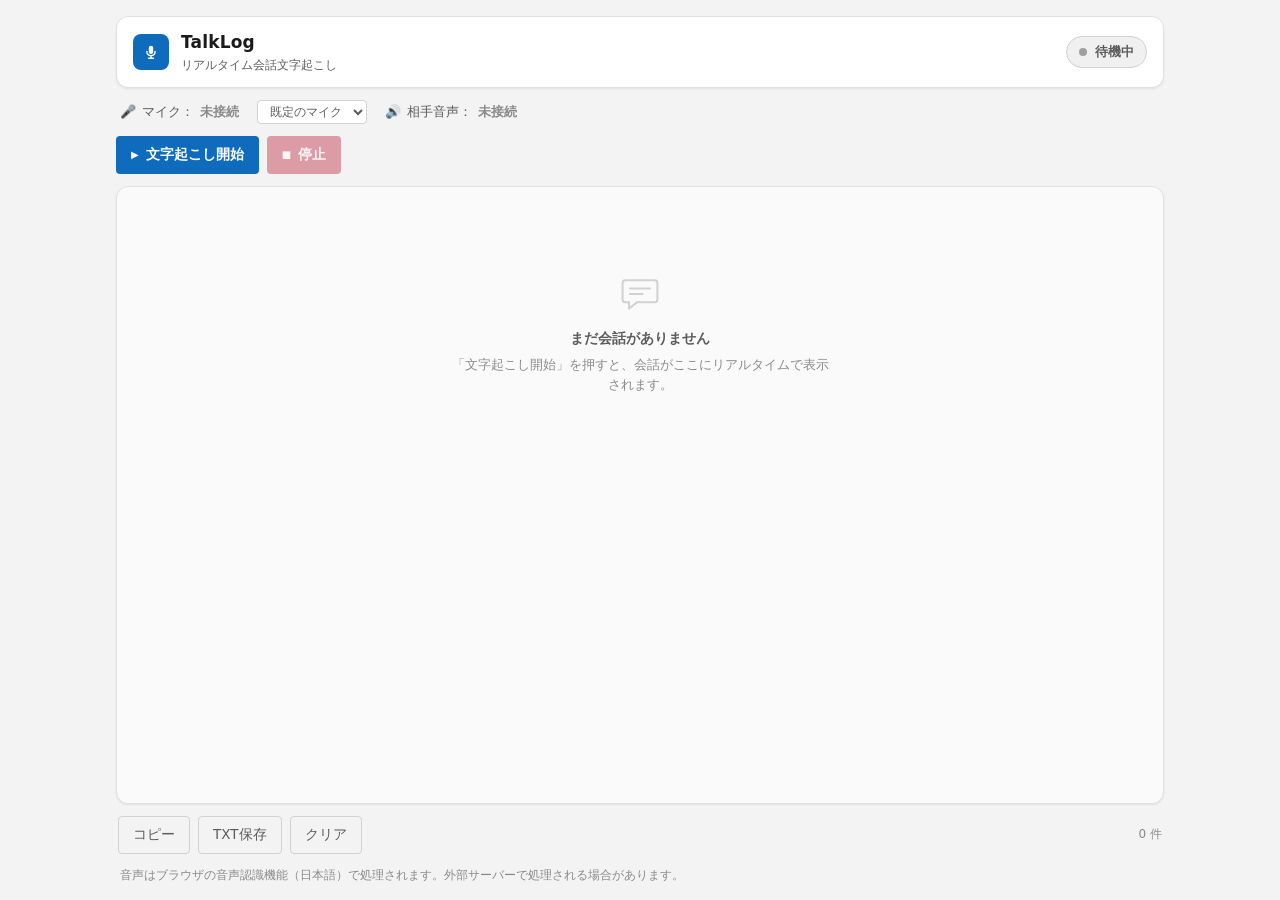
==== commit 87c5e054: "Add files via upload" ====
--- a/index.html
+++ b/index.html
@@ -7,7 +7,10 @@
 <meta name="color-scheme" content="light dark">
 <title>TalkLog — リアルタイム会話文字起こし</title>
 <link rel="icon" href="data:image/svg+xml,%3Csvg xmlns='http://www.w3.org/2000/svg' viewBox='0 0 32 32'%3E%3Crect width='32' height='32' rx='7' fill='%230f6cbd'/%3E%3Cpath d='M16 7a3.2 3.2 0 0 0-3.2 3.2v5.4a3.2 3.2 0 1 0 6.4 0v-5.4A3.2 3.2 0 0 0 16 7Zm-7 8.2a1 1 0 0 1 2 0 5 5 0 0 0 10 0 1 1 0 1 1 2 0 7 7 0 0 1-6 6.93V24h2.5a1 1 0 1 1 0 2h-7a1 1 0 1 1 0-2H15v-1.87A7 7 0 0 1 9 15.2Z' fill='%23fff'/%3E%3C/svg%3E">
-<link rel="stylesheet" href="style.css">
+<!-- ?v= はキャッシュ対策。ファイルを更新したら必ずこの数字を上げること
+     （GitHub Pages は 10 分間ブラウザにキャッシュさせるため、
+       これが無いと index.html だけ新しく app.js が古い、という事故が起きる） -->
+<link rel="stylesheet" href="style.css?v=5">
 </head>
 <body>
 <noscript>
@@ -40,6 +43,9 @@
     <span class="stat" id="pill-mic" data-state="off">
       <span aria-hidden="true">🎤</span>マイク：<b id="pill-mic-value">未接続</b>
     </span>
+    <select id="sel-mic" class="mic-select" aria-label="使用するマイク">
+      <option value="">既定のマイク</option>
+    </select>
     <span class="stat" id="pill-pc" data-state="off">
       <span aria-hidden="true">🔊</span>相手音声：<b id="pill-pc-value">未接続</b>
     </span>
@@ -96,6 +102,6 @@
 
 <div id="toast-area" class="toast-area" aria-live="polite"></div>
 
-<script src="app.js"></script>
+<script src="app.js?v=5"></script>
 </body>
 </html>
--- a/style.css
+++ b/style.css
@@ -222,6 +222,20 @@
 .stat[data-state="ok"] b    { color: var(--ok); }
 .stat[data-state="warn"] b  { color: var(--warn); }
 .stat[data-state="error"] b { color: var(--danger); }
+
+.mic-select {
+  max-width: 260px;
+  padding: 3px 8px;
+  background: var(--surface);
+  color: var(--text-2);
+  border: 1px solid var(--border-strong);
+  border-radius: var(--r-sm);
+  font-size: 12px;
+  cursor: pointer;
+  text-overflow: ellipsis;
+}
+.mic-select:disabled { opacity: .55; cursor: not-allowed; }
+.mic-select:focus-visible { outline: 2px solid var(--accent); outline-offset: 2px; }
 
 /* ---------- 操作 ---------- */
 .main-controls { display: flex; align-items: center; gap: 8px; flex-wrap: wrap; }
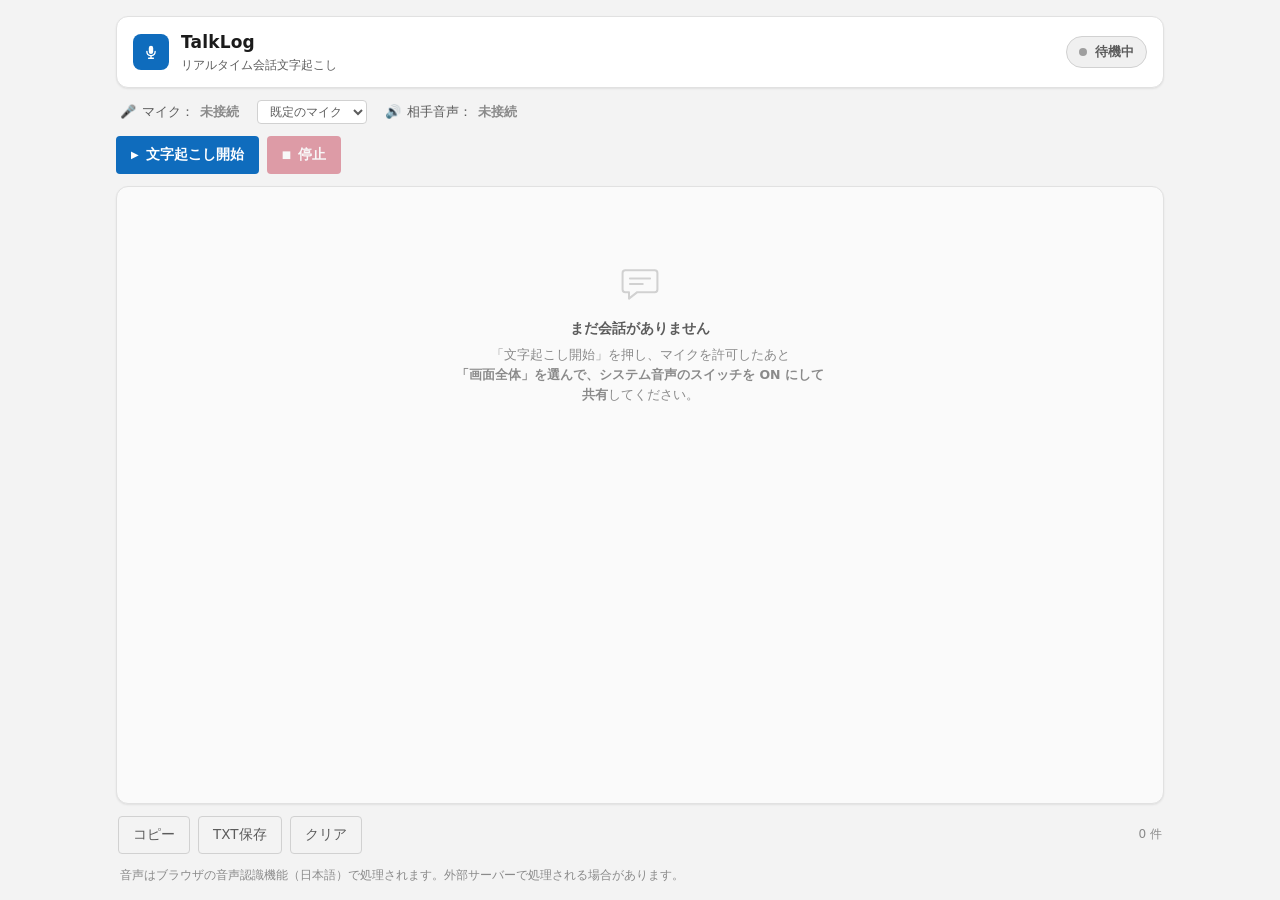
==== commit 5f277f79: "Add files via upload" ====
--- a/index.html
+++ b/index.html
@@ -10,7 +10,7 @@
 <!-- ?v= はキャッシュ対策。ファイルを更新したら必ずこの数字を上げること
      （GitHub Pages は 10 分間ブラウザにキャッシュさせるため、
        これが無いと index.html だけ新しく app.js が古い、という事故が起きる） -->
-<link rel="stylesheet" href="style.css?v=5">
+<link rel="stylesheet" href="style.css?v=7">
 </head>
 <body>
 <noscript>
@@ -74,7 +74,7 @@
           <svg viewBox="0 0 48 48" width="44" height="44"><path d="M8 10h32a3 3 0 0 1 3 3v18a3 3 0 0 1-3 3H21l-9 7v-7H8a3 3 0 0 1-3-3V13a3 3 0 0 1 3-3Z" fill="none" stroke="currentColor" stroke-width="2.2" stroke-linejoin="round"/><path d="M13 19h22M13 25h14" stroke="currentColor" stroke-width="2.2" stroke-linecap="round"/></svg>
         </div>
         <p class="empty-title">まだ会話がありません</p>
-        <p class="empty-desc">「文字起こし開始」を押すと、会話がここにリアルタイムで表示されます。</p>
+        <p class="empty-desc">「文字起こし開始」を押し、マイクを許可したあと<br><b>「画面全体」を選んで、システム音声のスイッチを ON にして共有</b>してください。</p>
       </div>
 
       <div id="entry-list" class="entry-list"></div>
@@ -102,6 +102,6 @@
 
 <div id="toast-area" class="toast-area" aria-live="polite"></div>
 
-<script src="app.js?v=5"></script>
+<script src="app.js?v=7"></script>
 </body>
 </html>
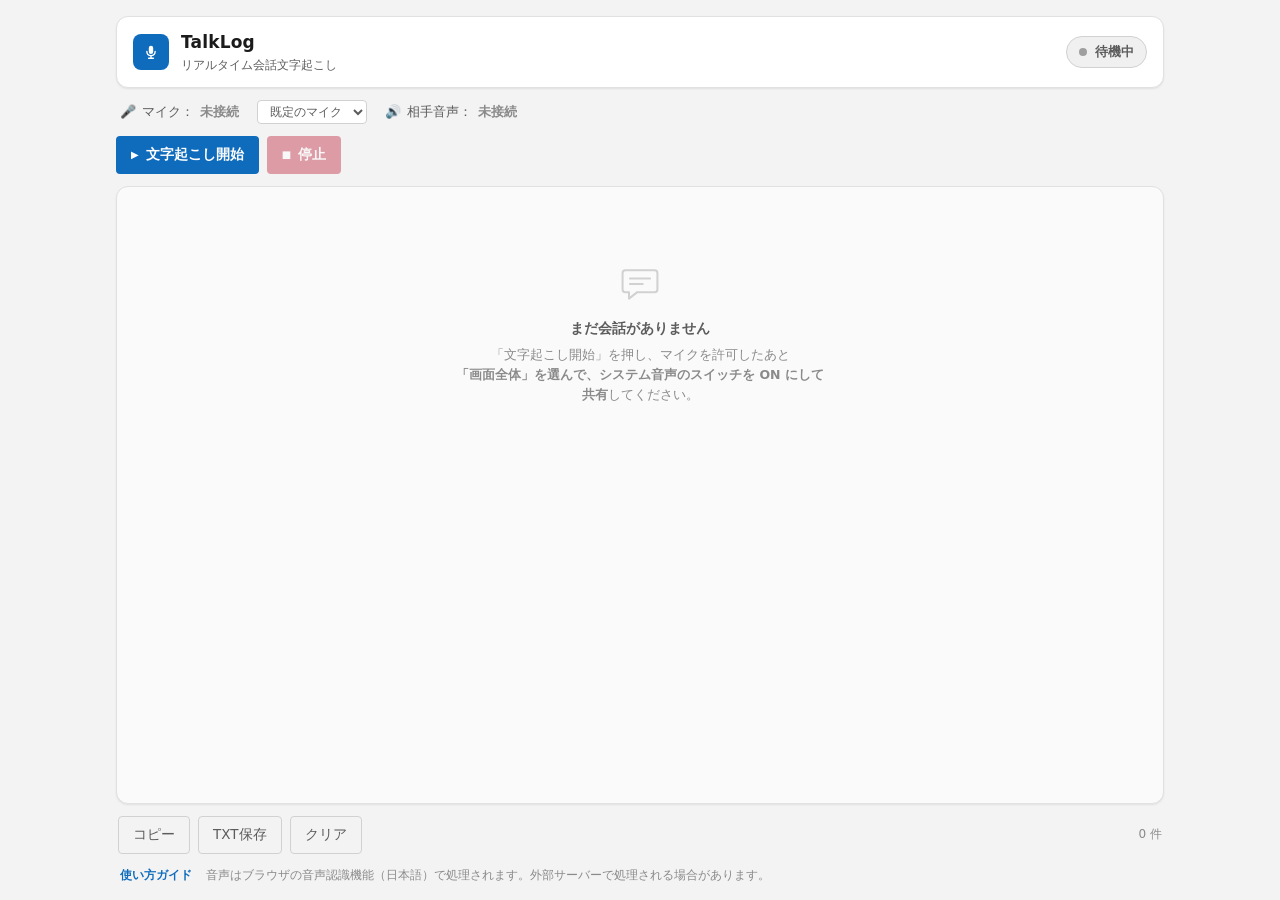
==== commit b2210286: "Add files via upload" ====
--- a/index.html
+++ b/index.html
@@ -10,7 +10,7 @@
 <!-- ?v= はキャッシュ対策。ファイルを更新したら必ずこの数字を上げること
      （GitHub Pages は 10 分間ブラウザにキャッシュさせるため、
        これが無いと index.html だけ新しく app.js が古い、という事故が起きる） -->
-<link rel="stylesheet" href="style.css?v=7">
+<link rel="stylesheet" href="style.css?v=8">
 </head>
 <body>
 <noscript>
@@ -96,12 +96,13 @@
   </div>
 
   <footer class="app-footer">
+    <a href="guide.html" class="guide-link">使い方ガイド</a>
     音声はブラウザの音声認識機能（日本語）で処理されます。外部サーバーで処理される場合があります。
   </footer>
 </div>
 
 <div id="toast-area" class="toast-area" aria-live="polite"></div>
 
-<script src="app.js?v=7"></script>
+<script src="app.js?v=8"></script>
 </body>
 </html>
--- a/style.css
+++ b/style.css
@@ -471,6 +471,13 @@
   font-size: 11.5px;
   color: var(--text-3);
 }
+.guide-link {
+  margin-right: 10px;
+  color: var(--accent);
+  font-weight: 600;
+  text-decoration: none;
+}
+.guide-link:hover { text-decoration: underline; }
 
 /* ---------- トースト ---------- */
 .toast-area {
